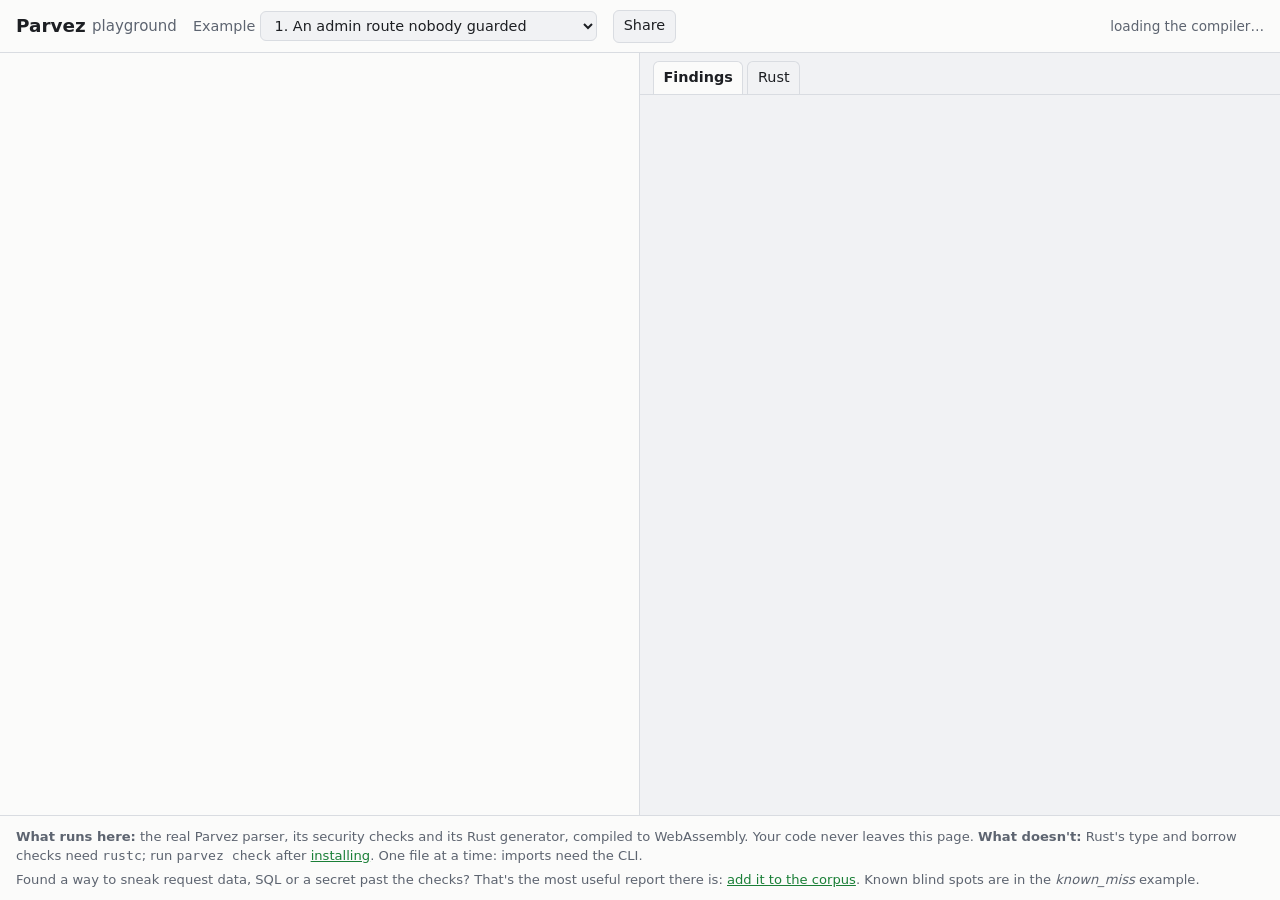
==== site/play/index.html @ 4f2a0592 "feat: browser playground (WebAssembly), held to the security corpus - playground/: the compiler's ow" ====
<!doctype html>
<html lang="en">
<head>
<meta charset="utf-8">
<meta name="viewport" content="width=device-width, initial-scale=1">
<title>Parvez playground: watch the compiler refuse insecure code</title>
<meta name="description" content="Write Parvez in your browser. The real compiler, compiled to WebAssembly, runs the security checks and shows the generated Rust. Nothing leaves your machine.">
<link rel="stylesheet" href="play.css">
</head>
<body>
<header>
  <a class="brand" href="../">Parvez</a>
  <span class="sub">playground</span>
  <label class="pick">Example
    <select id="preset" aria-label="Load an example"></select>
  </label>
  <button id="share" type="button" title="Copy a link that contains this code">Share</button>
  <span id="status" role="status" aria-live="polite"></span>
</header>

<main>
  <section class="editor" aria-label="Parvez source">
    <div class="gutter" id="gutter" aria-hidden="true"></div>
    <textarea id="src" spellcheck="false" autocapitalize="off" autocomplete="off" aria-label="Parvez code"></textarea>
  </section>

  <section class="output" aria-label="Compiler output">
    <div class="tabs" role="tablist">
      <button role="tab" id="tab-findings" aria-selected="true" aria-controls="findings">Findings</button>
      <button role="tab" id="tab-rust" aria-selected="false" aria-controls="rust">Rust</button>
    </div>
    <div id="findings" role="tabpanel" aria-labelledby="tab-findings"></div>
    <pre id="rust" role="tabpanel" aria-labelledby="tab-rust" hidden></pre>
  </section>
</main>

<footer>
  <p><strong>What runs here:</strong> the real Parvez parser, its security checks and its Rust generator, compiled to WebAssembly. Your code never leaves this page.
  <strong>What doesn't:</strong> Rust's type and borrow checks need <code>rustc</code>; run <code>parvez check</code> after <a href="../">installing</a>. One file at a time: imports need the CLI.</p>
  <p>Found a way to sneak request data, SQL or a secret past the checks? That's the most useful report there is: <a href="https://github.com/parvez76/parvez/blob/main/tests/security_corpus/README.md">add it to the corpus</a>. Known blind spots are in the <em>known_miss</em> example.</p>
</footer>
<script type="module" src="play.js"></script>
</body>
</html>
---- site/play/play.css ----
:root {
  color-scheme: light dark;
  --fg: #1d1f23; --bg: #fbfbfa; --panel: #f1f2f4; --muted: #5d6470; --line: #d9dce1;
  --accent: #1a7f37; --bad: #b42318; --warn: #9a6700;
  --mono: ui-monospace, "SF Mono", Menlo, Consolas, monospace;
}
@media (prefers-color-scheme: dark) {
  :root { --fg: #e6e8eb; --bg: #15171a; --panel: #1d2025; --muted: #9aa3ad; --line: #30353c; --accent: #4ac26b; --bad: #ff7b72; --warn: #d29922; }
}
* { box-sizing: border-box; }
html, body { height: 100%; margin: 0; }
body { display: flex; flex-direction: column; font: 15px/1.5 system-ui, -apple-system, "Segoe UI", sans-serif; color: var(--fg); background: var(--bg); }
header { display: flex; align-items: center; gap: 1rem; padding: .6rem 1rem; border-bottom: 1px solid var(--line); flex-wrap: wrap; }
.brand { font-weight: 700; font-size: 1.15rem; color: var(--fg); text-decoration: none; }
.sub { color: var(--muted); margin-left: -.6rem; }
.pick { color: var(--muted); font-size: .9rem; }
select, button { font: inherit; font-size: .9rem; color: var(--fg); background: var(--panel); border: 1px solid var(--line); border-radius: 6px; padding: .3rem .6rem; }
button { cursor: pointer; }
button:hover, select:hover { border-color: var(--muted); }
#status { color: var(--muted); font-size: .85rem; margin-left: auto; }
main { flex: 1; display: grid; grid-template-columns: 1fr 1fr; min-height: 0; }
@media (max-width: 800px) { main { grid-template-columns: 1fr; grid-template-rows: 1fr 1fr; } }
.editor { display: flex; min-height: 0; border-right: 1px solid var(--line); overflow: hidden; }
.gutter { padding: .8rem .5rem .8rem .8rem; text-align: right; color: var(--muted); font: 14px/1.55 var(--mono); user-select: none; overflow: hidden; white-space: pre; min-width: 3.2rem; }
.gutter .hit { color: var(--bad); font-weight: 700; }
textarea { flex: 1; resize: none; border: 0; outline: none; padding: .8rem; font: 14px/1.55 var(--mono); color: var(--fg); background: var(--bg); white-space: pre; overflow: auto; tab-size: 4; }
.output { display: flex; flex-direction: column; min-height: 0; background: var(--panel); }
.tabs { display: flex; gap: .25rem; padding: .5rem .8rem 0; border-bottom: 1px solid var(--line); }
.tabs button { border-radius: 6px 6px 0 0; border-bottom: 0; background: transparent; }
.tabs button[aria-selected="true"] { background: var(--bg); font-weight: 600; }
#findings, #rust { flex: 1; overflow: auto; margin: 0; padding: .8rem 1rem; }
#rust { font: 13px/1.5 var(--mono); white-space: pre; }
.verdict { font-weight: 600; margin: 0 0 .8rem; }
.verdict.ok { color: var(--accent); }
.verdict.bad { color: var(--bad); }
.f { border-left: 3px solid var(--bad); background: var(--bg); padding: .55rem .8rem; margin: 0 0 .7rem; border-radius: 0 6px 6px 0; }
.f.waived { border-left-color: var(--warn); }
.f .head { font-family: var(--mono); font-size: .85rem; }
.f .line { color: var(--bad); cursor: pointer; text-decoration: underline dotted; }
.f .rule { font-weight: 600; }
.f .msg { margin: .25rem 0; }
.f .fix, .f .see { color: var(--muted); font-size: .88rem; margin: .15rem 0 0; }
.note { color: var(--muted); font-size: .9rem; }
footer { border-top: 1px solid var(--line); padding: .4rem 1rem; font-size: .82rem; color: var(--muted); }
footer p { margin: .25rem 0; }
a { color: var(--accent); }
code { font-family: var(--mono); }
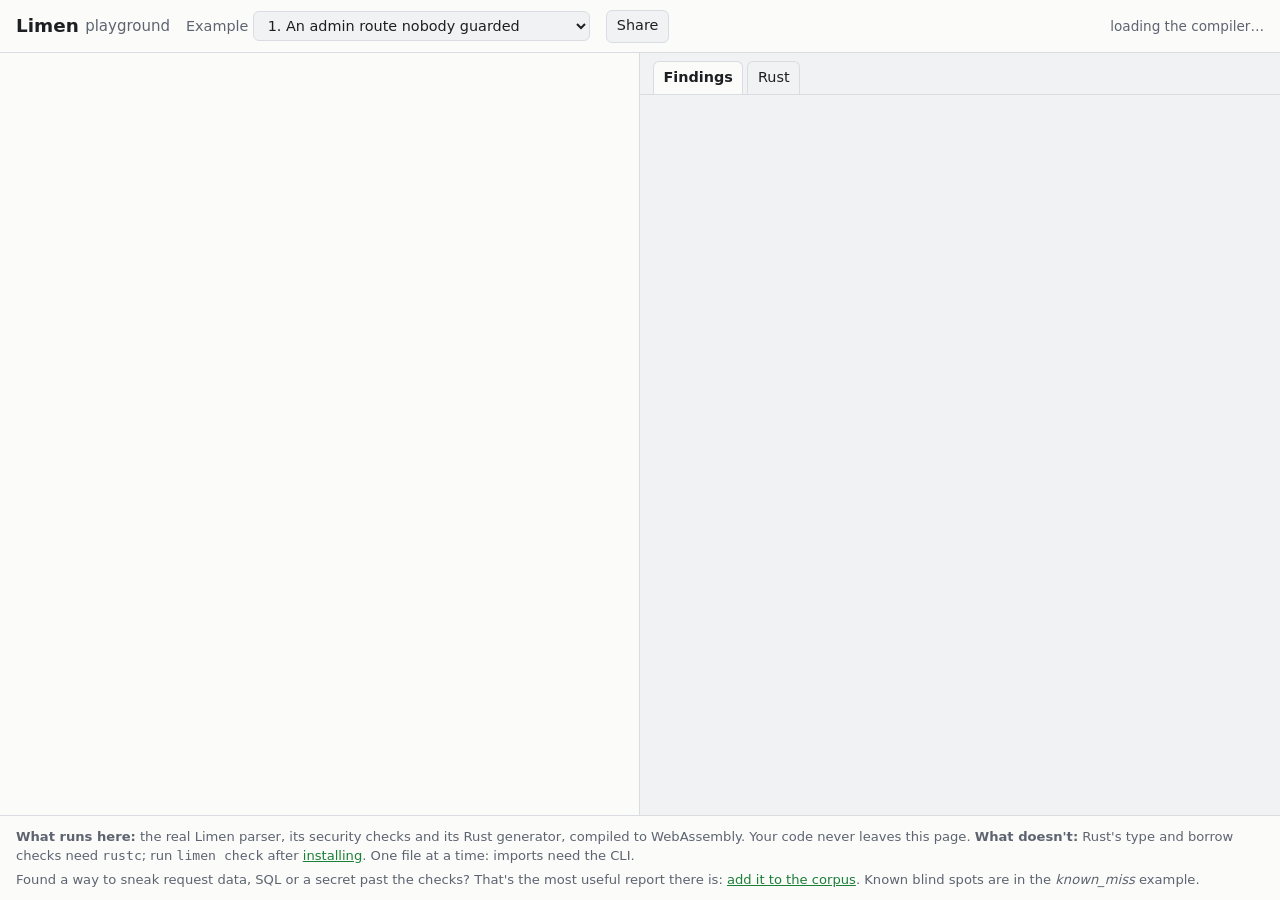
==== commit 794d9b80: "feat!: rename Parvez to Limen (v0.22.0) Limen is Latin for threshold: the compiler is the threshold " ====
--- a/site/play/index.html
+++ b/site/play/index.html
@@ -3,13 +3,13 @@
 <head>
 <meta charset="utf-8">
 <meta name="viewport" content="width=device-width, initial-scale=1">
-<title>Parvez playground: watch the compiler refuse insecure code</title>
-<meta name="description" content="Write Parvez in your browser. The real compiler, compiled to WebAssembly, runs the security checks and shows the generated Rust. Nothing leaves your machine.">
+<title>Limen playground: watch the compiler refuse insecure code</title>
+<meta name="description" content="Write Limen in your browser. The real compiler, compiled to WebAssembly, runs the security checks and shows the generated Rust. Nothing leaves your machine.">
 <link rel="stylesheet" href="play.css">
 </head>
 <body>
 <header>
-  <a class="brand" href="../">Parvez</a>
+  <a class="brand" href="../">Limen</a>
   <span class="sub">playground</span>
   <label class="pick">Example
     <select id="preset" aria-label="Load an example"></select>
@@ -19,9 +19,9 @@
 </header>
 
 <main>
-  <section class="editor" aria-label="Parvez source">
+  <section class="editor" aria-label="Limen source">
     <div class="gutter" id="gutter" aria-hidden="true"></div>
-    <textarea id="src" spellcheck="false" autocapitalize="off" autocomplete="off" aria-label="Parvez code"></textarea>
+    <textarea id="src" spellcheck="false" autocapitalize="off" autocomplete="off" aria-label="Limen code"></textarea>
   </section>
 
   <section class="output" aria-label="Compiler output">
@@ -35,9 +35,9 @@
 </main>
 
 <footer>
-  <p><strong>What runs here:</strong> the real Parvez parser, its security checks and its Rust generator, compiled to WebAssembly. Your code never leaves this page.
-  <strong>What doesn't:</strong> Rust's type and borrow checks need <code>rustc</code>; run <code>parvez check</code> after <a href="../">installing</a>. One file at a time: imports need the CLI.</p>
-  <p>Found a way to sneak request data, SQL or a secret past the checks? That's the most useful report there is: <a href="https://github.com/parvez76/parvez/blob/main/tests/security_corpus/README.md">add it to the corpus</a>. Known blind spots are in the <em>known_miss</em> example.</p>
+  <p><strong>What runs here:</strong> the real Limen parser, its security checks and its Rust generator, compiled to WebAssembly. Your code never leaves this page.
+  <strong>What doesn't:</strong> Rust's type and borrow checks need <code>rustc</code>; run <code>limen check</code> after <a href="../">installing</a>. One file at a time: imports need the CLI.</p>
+  <p>Found a way to sneak request data, SQL or a secret past the checks? That's the most useful report there is: <a href="https://github.com/parvez76/limen/blob/main/tests/security_corpus/README.md">add it to the corpus</a>. Known blind spots are in the <em>known_miss</em> example.</p>
 </footer>
 <script type="module" src="play.js"></script>
 </body>
